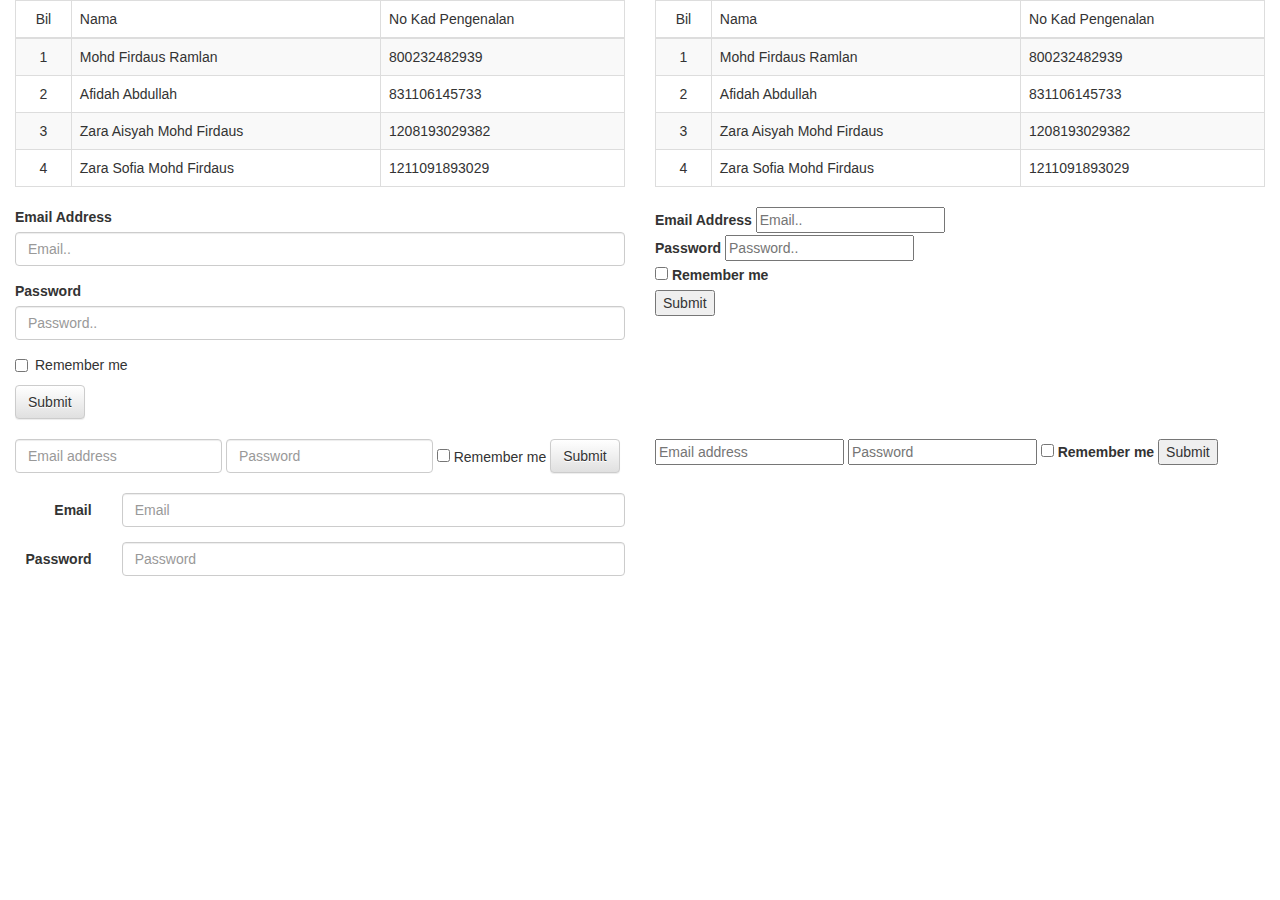
==== components.html @ ecf8b2ae "update" ====
<!DOCTYPE html>
<html lang="en">
<head>
    <meta name="viewport" content="width=device-width, initial-scale=1, maximum-scale=1, user-scalable=no">

    <title>Components</title>

    <link rel="stylesheet" href="resources/css/app.css" />

</head>
<body>

    <div class="container-fluid">

        <div class="row">

            <div class="col-md-6">

                <table class="table table-striped table-bordered">
                    <thead>
                    <tr>
                        <td class="text-center">Bil</td>
                        <td>Nama</td>
                        <td>No Kad Pengenalan</td>
                    </tr>
                    </thead>
                    <tbody>
                    <tr>
                        <td class="text-center">1</td>
                        <td>Mohd Firdaus Ramlan</td>
                        <td>800232482939</td>
                    </tr>
                    <tr>
                        <td class="text-center">2</td>
                        <td>Afidah Abdullah</td>
                        <td>831106145733</td>
                    </tr>
                    <tr>
                        <td class="text-center">3</td>
                        <td>Zara Aisyah Mohd Firdaus</td>
                        <td>1208193029382</td>
                    </tr>
                    <tr>
                        <td class="text-center">4</td>
                        <td>Zara Sofia Mohd Firdaus</td>
                        <td>1211091893029</td>
                    </tr>
                    </tbody>
                </table>

            </div>

            <div class="col-md-6">

                <div class="table-responsive">

                    <table class="table table-striped table-bordered">
                        <thead>
                        <tr>
                            <td class="text-center">Bil</td>
                            <td>Nama</td>
                            <td>No Kad Pengenalan</td>
                        </tr>
                        </thead>
                        <tbody>
                        <tr>
                            <td class="text-center">1</td>
                            <td>Mohd Firdaus Ramlan</td>
                            <td>800232482939</td>
                        </tr>
                        <tr>
                            <td class="text-center">2</td>
                            <td>Afidah Abdullah</td>
                            <td>831106145733</td>
                        </tr>
                        <tr>
                            <td class="text-center">3</td>
                            <td>Zara Aisyah Mohd Firdaus</td>
                            <td>1208193029382</td>
                        </tr>
                        <tr>
                            <td class="text-center">4</td>
                            <td>Zara Sofia Mohd Firdaus</td>
                            <td>1211091893029</td>
                        </tr>
                        </tbody>
                    </table>

                </div>


            </div>

        </div>

        <div class="row">

            <div class="col-md-6">

                <form>

                    <div class="form-group">
                        <label for="email">Email Address</label>
                        <input type="email" id="email" class="form-control" placeholder="Email.." />
                    </div>

                    <div class="form-group">
                        <label>Password</label>
                        <input type="password" class="form-control" placeholder="Password.." />
                    </div>

                    <div class="checkbox">
                        <label>
                            <input type="checkbox" /> Remember me
                        </label>
                    </div>

                    <button type="submit" class="btn btn-default">Submit</button>

                </form>

            </div>

            <div class="col-md-6">

                <form>

                    <label>Email Address</label>
                    <input type="email" id="email" placeholder="Email.." />

                    <br />

                    <label>Password</label>
                    <input type="password" placeholder="Password..">

                    <br />

                    <label>
                    <input type="checkbox"> Remember me</label>

                    <br />

                    <input type="button" value="Submit" />

                </form>

            </div>

        </div>

        <br />

        <div class="row">

            <div class="col-md-6">

                <form class="form-inline">

                    <div class="form-group">
                        <label class="sr-only">Email address</label>
                        <input type="email" class="form-control" placeholder="Email address" />
                    </div>

                    <div class="form-group">
                        <label class="sr-only">Password</label>
                        <input type="password" class="form-control" placeholder="Password" />
                    </div>

                    <div class="checkbox">
                        <label>
                            <input type="checkbox" /> Remember me
                        </label>
                    </div>

                    <button type="submit" class="btn btn-default">Submit</button>

                </form>

            </div>


            <div class="col-md-6">

                <form>

                    <input type="email" placeholder="Email address" />

                    <input type="password" placeholder="Password" />

                    <label>
                        <input type="checkbox"> Remember me
                    </label>

                    <input type="button" value="Submit" />

                </form>

            </div>

        </div>

        <br />

        <div class="row">

            <div class="col-md-6">

                <form class="form-horizontal">

                    <div class="form-group">
                        <label class="col-sm-2 control-label">Email</label>
                        <div class="col-sm-10">
                            <input type="email" class="form-control" placeholder="Email" />
                        </div>
                    </div>

                    <div class="form-group">
                        <label class="col-sm-2 control-label">Password</label>
                        <div class="col-sm-10">
                            <input type="password" class="form-control" placeholder="Password" />
                        </div>
                    </div>

                </form>

            </div>

        </div>

    </div>

    <script src="bower_components/jquery/dist/jquery.min.js" type="application/javascript"></script>
    <script src="bower_components/bootstrap/dist/js/bootstrap.js"></script>

</body>
</html>
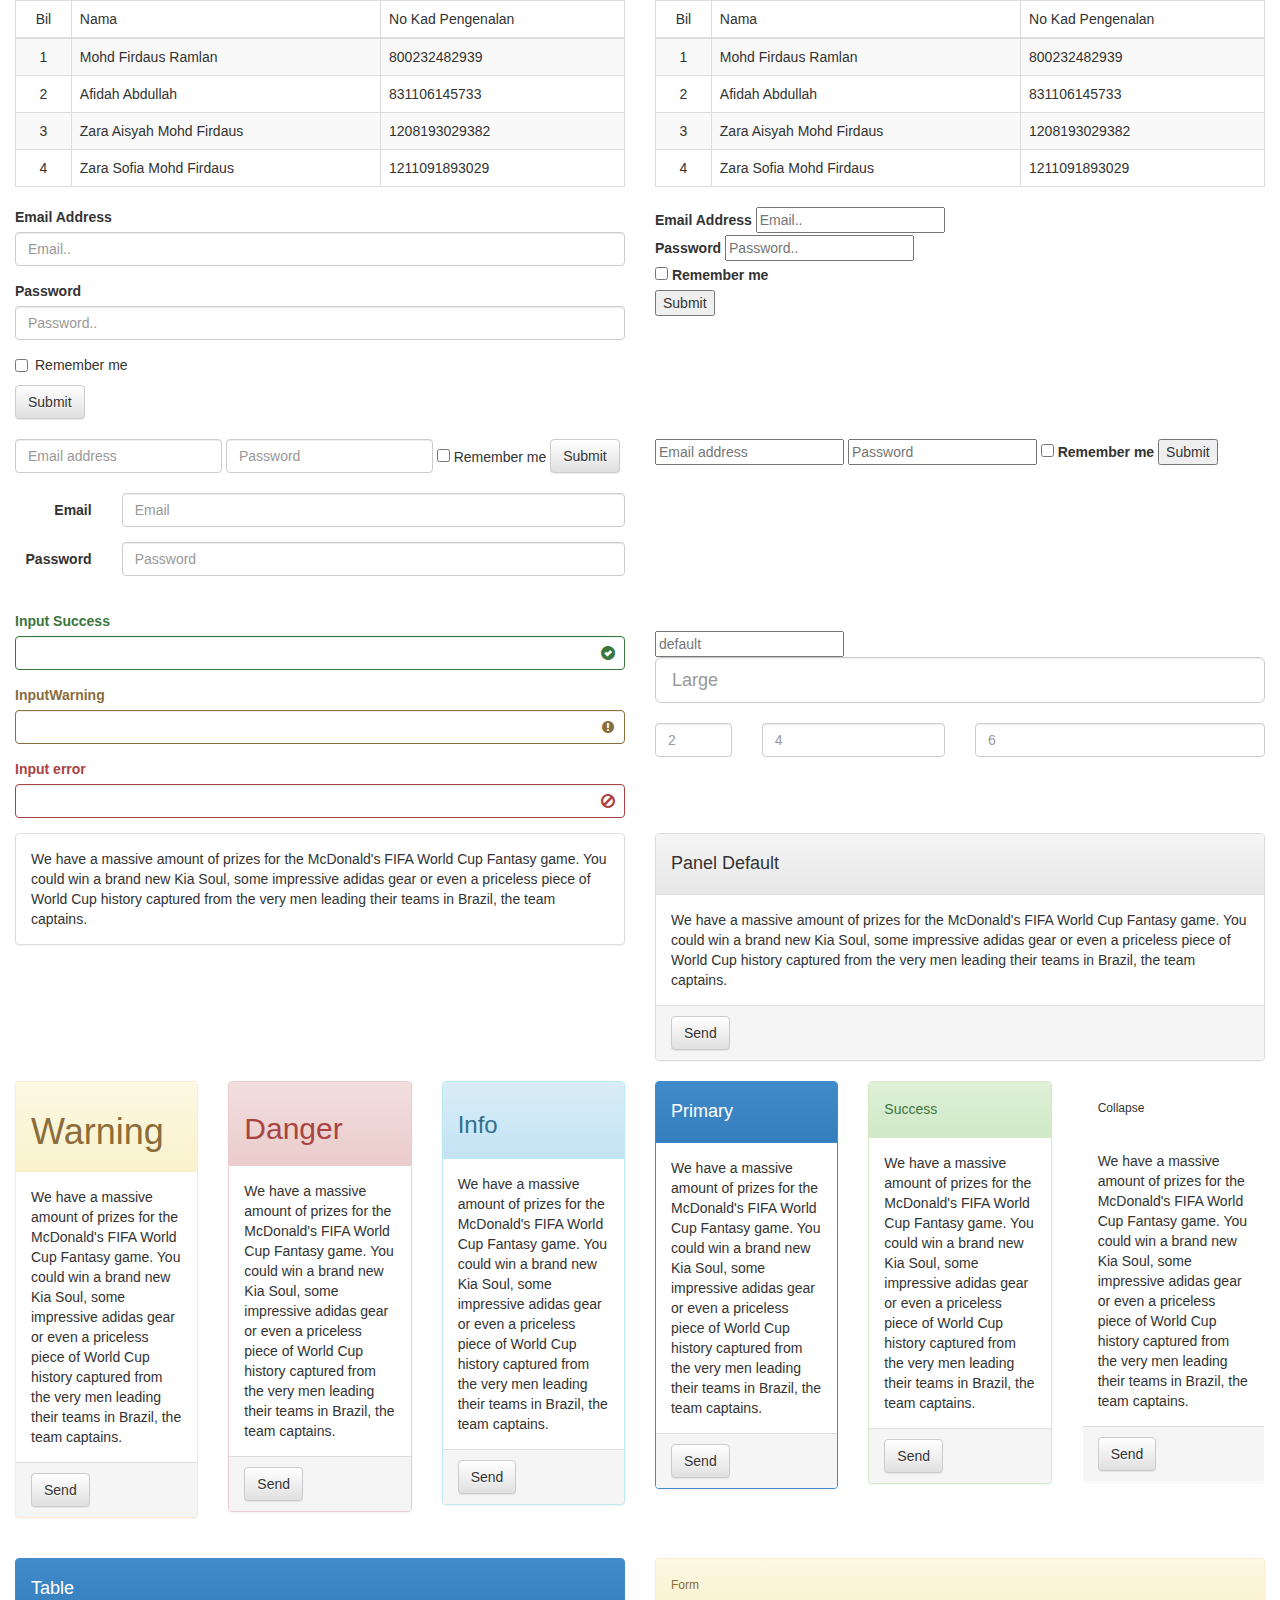
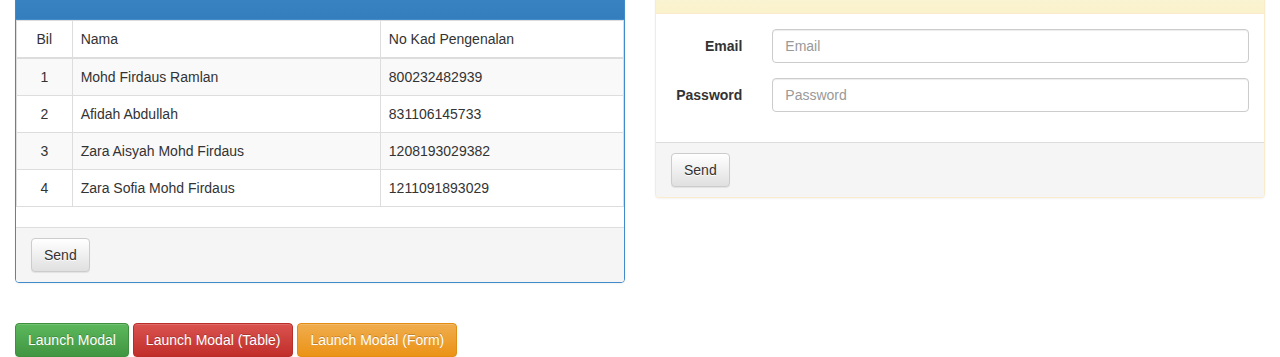
==== commit 49ea5434: "update" ====
--- a/components.html
+++ b/components.html
@@ -227,6 +227,346 @@
 
         </div>
 
+
+        <br />
+        <div class="row">
+            <div class="col-md-6">
+                <div class="form-group has-success has-feedback">
+                    <label class="control-label">Input Success</label>
+                    <input type="text" class="form-control" />
+                    <span class="glyphicon glyphicon-ok-sign form-control-feedback"></span>
+                </div>
+
+                <div class="form-group has-warning has-feedback">
+                    <label class="control-label">InputWarning</label>
+                    <input type="text" class="form-control" />
+                    <span class="fa fa-exclamation-circle form-control-feedback"></span>
+                </div>
+
+                <div class="form-group has-error has-feedback">
+                    <label class="control-label">Input error</label>
+                    <input type="text" class="form-control" />
+                    <span class="glyphicon glyphicon-ban-circle form-control-feedback"></span>
+                </div>
+            </div>
+            <br />
+            <div class="col-md-6">
+                <input class="text" placeholder="default" />
+                <input class="form-control input-lg" placeholder="Large" />
+
+                <br />
+                <div class="row">
+                    <div class="col-xs-2">
+                        <input class="form-control" placeholder="2"/>
+                    </div>
+                    <div class="col-xs-4">
+                        <input class="form-control" placeholder="4"/>
+                    </div>
+                    <div class="col-xs-6">
+                        <input class="form-control" placeholder="6"/>
+                    </div>
+
+
+                </div>
+            </div>
+
+
+        </div>
+
+        <div class="row">
+            <div class="col-sm-6">
+                <div class="panel panel-default">
+                    <div class="panel-body">
+                        We have a massive amount of prizes for the McDonald's FIFA World Cup Fantasy game. You could win a brand new Kia Soul, some impressive adidas gear or even a priceless piece of World Cup history captured from the very men leading their teams in Brazil, the team captains.
+                    </div>
+                </div>
+            </div>
+
+            <div class="col-sm-6">
+                <div class="panel panel-default">
+                    <div class="panel-heading">
+                        <h4>Panel Default</h4>
+                    </div>
+                    <div class="panel-body">
+                        We have a massive amount of prizes for the McDonald's FIFA World Cup Fantasy game. You could win a brand new Kia Soul, some impressive adidas gear or even a priceless piece of World Cup history captured from the very men leading their teams in Brazil, the team captains.
+                    </div>
+                    <div class="panel-footer">
+                        <button class="btn btn-default">Send</button>
+                    </div>
+
+                </div>
+            </div>
+        </div>
+
+        <div class="row">
+            <div class="col-md-2">
+                <div class="panel panel-warning">
+                    <div class="panel-heading">
+                        <h1>Warning</h1>
+                    </div>
+                    <div class="panel-body">
+                        We have a massive amount of prizes for the McDonald's FIFA World Cup Fantasy game. You could win a brand new Kia Soul, some impressive adidas gear or even a priceless piece of World Cup history captured from the very men leading their teams in Brazil, the team captains.
+                    </div>
+                    <div class="panel-footer">
+                        <button class="btn btn-default">Send</button>
+                    </div>
+                </div>
+            </div>
+            <div class="col-md-2">
+                <div class="panel panel-danger">
+                    <div class="panel-heading">
+                        <h2>Danger</h2>
+                    </div>
+                    <div class="panel-body">
+                        We have a massive amount of prizes for the McDonald's FIFA World Cup Fantasy game. You could win a brand new Kia Soul, some impressive adidas gear or even a priceless piece of World Cup history captured from the very men leading their teams in Brazil, the team captains.
+                    </div>
+                    <div class="panel-footer">
+                        <button class="btn btn-default">Send</button>
+                    </div>
+                </div>
+            </div>
+            <div class="col-md-2">
+                <div class="panel panel-info">
+                    <div class="panel-heading">
+                        <h3>Info</h3>
+                    </div>
+                    <div class="panel-body">
+                        We have a massive amount of prizes for the McDonald's FIFA World Cup Fantasy game. You could win a brand new Kia Soul, some impressive adidas gear or even a priceless piece of World Cup history captured from the very men leading their teams in Brazil, the team captains.
+                    </div>
+                    <div class="panel-footer">
+                        <button class="btn btn-default">Send</button>
+                    </div>
+                </div>
+            </div>
+            <div class="col-md-2">
+                <div class="panel panel-primary">
+                    <div class="panel-heading">
+                        <h4>Primary</h4>
+                    </div>
+                    <div class="panel-body">
+                        We have a massive amount of prizes for the McDonald's FIFA World Cup Fantasy game. You could win a brand new Kia Soul, some impressive adidas gear or even a priceless piece of World Cup history captured from the very men leading their teams in Brazil, the team captains.
+                    </div>
+                    <div class="panel-footer">
+                        <button class="btn btn-default">Send</button>
+                    </div>
+                </div>
+            </div>
+            <div class="col-md-2">
+                <div class="panel panel-success">
+                    <div class="panel-heading">
+                        <h5>Success</h5>
+                    </div>
+                    <div class="panel-body">
+                        We have a massive amount of prizes for the McDonald's FIFA World Cup Fantasy game. You could win a brand new Kia Soul, some impressive adidas gear or even a priceless piece of World Cup history captured from the very men leading their teams in Brazil, the team captains.
+                    </div>
+                    <div class="panel-footer">
+                        <button class="btn btn-default">Send</button>
+                    </div>
+                </div>
+            </div>
+            <div class="col-md-2">
+                <div class="panel panel-collapse">
+                    <div class="panel-heading">
+                        <h6>Collapse</h6>
+                    </div>
+                    <div class="panel-body">
+                        We have a massive amount of prizes for the McDonald's FIFA World Cup Fantasy game. You could win a brand new Kia Soul, some impressive adidas gear or even a priceless piece of World Cup history captured from the very men leading their teams in Brazil, the team captains.
+                    </div>
+                    <div class="panel-footer">
+                        <button class="btn btn-default">Send</button>
+                    </div>
+                </div>
+            </div>
+        </div>
+        <br />
+
+        <div class="row">
+            <div class="col-md-6">
+                <div class="panel panel-primary">
+                    <div class="panel-heading">
+                        <h4>Table</h4>
+                    </div>
+                    <div>
+                        <table class="table table-striped table-bordered">
+                            <thead>
+                            <tr>
+                                <td class="text-center">Bil</td>
+                                <td>Nama</td>
+                                <td>No Kad Pengenalan</td>
+                            </tr>
+                            </thead>
+                            <tbody>
+                            <tr>
+                                <td class="text-center">1</td>
+                                <td>Mohd Firdaus Ramlan</td>
+                                <td>800232482939</td>
+                            </tr>
+                            <tr>
+                                <td class="text-center">2</td>
+                                <td>Afidah Abdullah</td>
+                                <td>831106145733</td>
+                            </tr>
+                            <tr>
+                                <td class="text-center">3</td>
+                                <td>Zara Aisyah Mohd Firdaus</td>
+                                <td>1208193029382</td>
+                            </tr>
+                            <tr>
+                                <td class="text-center">4</td>
+                                <td>Zara Sofia Mohd Firdaus</td>
+                                <td>1211091893029</td>
+                            </tr>
+                            </tbody>
+                        </table>
+                    </div>
+                    <div class="panel-footer">
+                        <button class="btn btn-default">Send</button>
+                    </div>
+                </div>
+            </div>
+
+            <div class="col-md-6">
+                <div class="panel panel-warning">
+                    <div class="panel-heading">
+                        <h6>Form</h6>
+                    </div>
+                    <div class="panel-body">
+                        <form class="form-horizontal">
+
+                            <div class="form-group">
+                                <label class="col-sm-2 control-label">Email</label>
+                                <div class="col-sm-10">
+                                    <input type="email" class="form-control" placeholder="Email" />
+                                </div>
+                            </div>
+
+                            <div class="form-group">
+                                <label class="col-sm-2 control-label">Password</label>
+                                <div class="col-sm-10">
+                                    <input type="password" class="form-control" placeholder="Password" />
+                                </div>
+                            </div>
+
+                        </form>
+                    </div>
+
+                    <div class="panel-footer">
+                        <button class="btn btn-default">Send</button>
+                    </div>
+                </div>
+            </div>
+        </div>
+
+        <br />
+
+        <div class="row">
+
+            <div class="col-md-6">
+
+                <button class="btn btn-success" data-toggle="modal" data-target="#myModal">Launch Modal</button>
+                <button class="btn btn-danger" data-toggle="modal" data-target="#myModalTable">Launch Modal (Table)</button>
+                <button class="btn btn-warning" data-toggle="modal" data-target="#myModalForm">Launch Modal (Form)</button>
+
+                <div class="modal fade" id="myModal" tabindex="-1">
+                    <div class="modal-dialog">
+                        <div class="modal-content">
+                            <div class="modal-header">
+                                <button type="button" class="close" data-dismiss="modal">&times;</button>
+                                <h4 class="modal-title">My Modal</h4>
+                            </div>
+                            <div class="modal-body">...</div>
+                            <div class="modal-footer">
+                                <button class="btn btn-default" data-dismiss="modal">Close</button>
+                                <button class="btn btn-primary">Save changes</button>
+                            </div>
+                        </div>
+                    </div>
+                </div>
+
+                <div class="modal fade" id="myModalTable" tabindex="-1">
+                    <div class="modal-dialog">
+                        <div class="modal-content">
+                            <div class="modal-header">
+                                <button type="button" class="close" data-dismiss="modal">&times;</button>
+                                <h4 class="modal-title">My Modal</h4>
+                            </div>
+                            <table class="table">
+                                <thead>
+                                <tr>
+                                    <td class="text-center">Bil</td>
+                                    <td>Nama</td>
+                                    <td>No Kad Pengenalan</td>
+                                </tr>
+                                </thead>
+                                <tbody>
+                                <tr>
+                                    <td class="text-center">1</td>
+                                    <td>Mohd Firdaus Ramlan</td>
+                                    <td>800232482939</td>
+                                </tr>
+                                <tr>
+                                    <td class="text-center">2</td>
+                                    <td>Afidah Abdullah</td>
+                                    <td>831106145733</td>
+                                </tr>
+                                <tr>
+                                    <td class="text-center">3</td>
+                                    <td>Zara Aisyah Mohd Firdaus</td>
+                                    <td>1208193029382</td>
+                                </tr>
+                                <tr>
+                                    <td class="text-center">4</td>
+                                    <td>Zara Sofia Mohd Firdaus</td>
+                                    <td>1211091893029</td>
+                                </tr>
+                                </tbody>
+                            </table>
+                            <div class="modal-footer">
+                                <button class="btn btn-default" data-dismiss="modal">Close</button>
+                                <button class="btn btn-primary">Save changes</button>
+                            </div>
+                        </div>
+                    </div>
+                </div>
+
+                <div class="modal fade" id="myModalForm" tabindex="-1">
+                    <div class="modal-dialog">
+                        <div class="modal-content">
+                            <div class="modal-header">
+                                <button type="button" class="close" data-dismiss="modal">&times;</button>
+                                <h4 class="modal-title">My Modal</h4>
+                            </div>
+                            <div class="modal-body">
+                                <form class="form-horizontal">
+
+                                    <div class="form-group">
+                                        <label class="col-sm-2 control-label">Email</label>
+                                        <div class="col-sm-10">
+                                            <input type="email" class="form-control" placeholder="Email" />
+                                        </div>
+                                    </div>
+
+                                    <div class="form-group">
+                                        <label class="col-sm-2 control-label">Password</label>
+                                        <div class="col-sm-10">
+                                            <input type="password" class="form-control" placeholder="Password" />
+                                        </div>
+                                    </div>
+
+                                </form>
+                            </div>
+                            <div class="modal-footer">
+                                <button class="btn btn-default" data-dismiss="modal">Close</button>
+                                <button class="btn btn-primary">Save changes</button>
+                            </div>
+                        </div>
+                    </div>
+                </div>
+
+            </div>
+
+        </div>
+
     </div>
 
     <script src="bower_components/jquery/dist/jquery.min.js" type="application/javascript"></script>
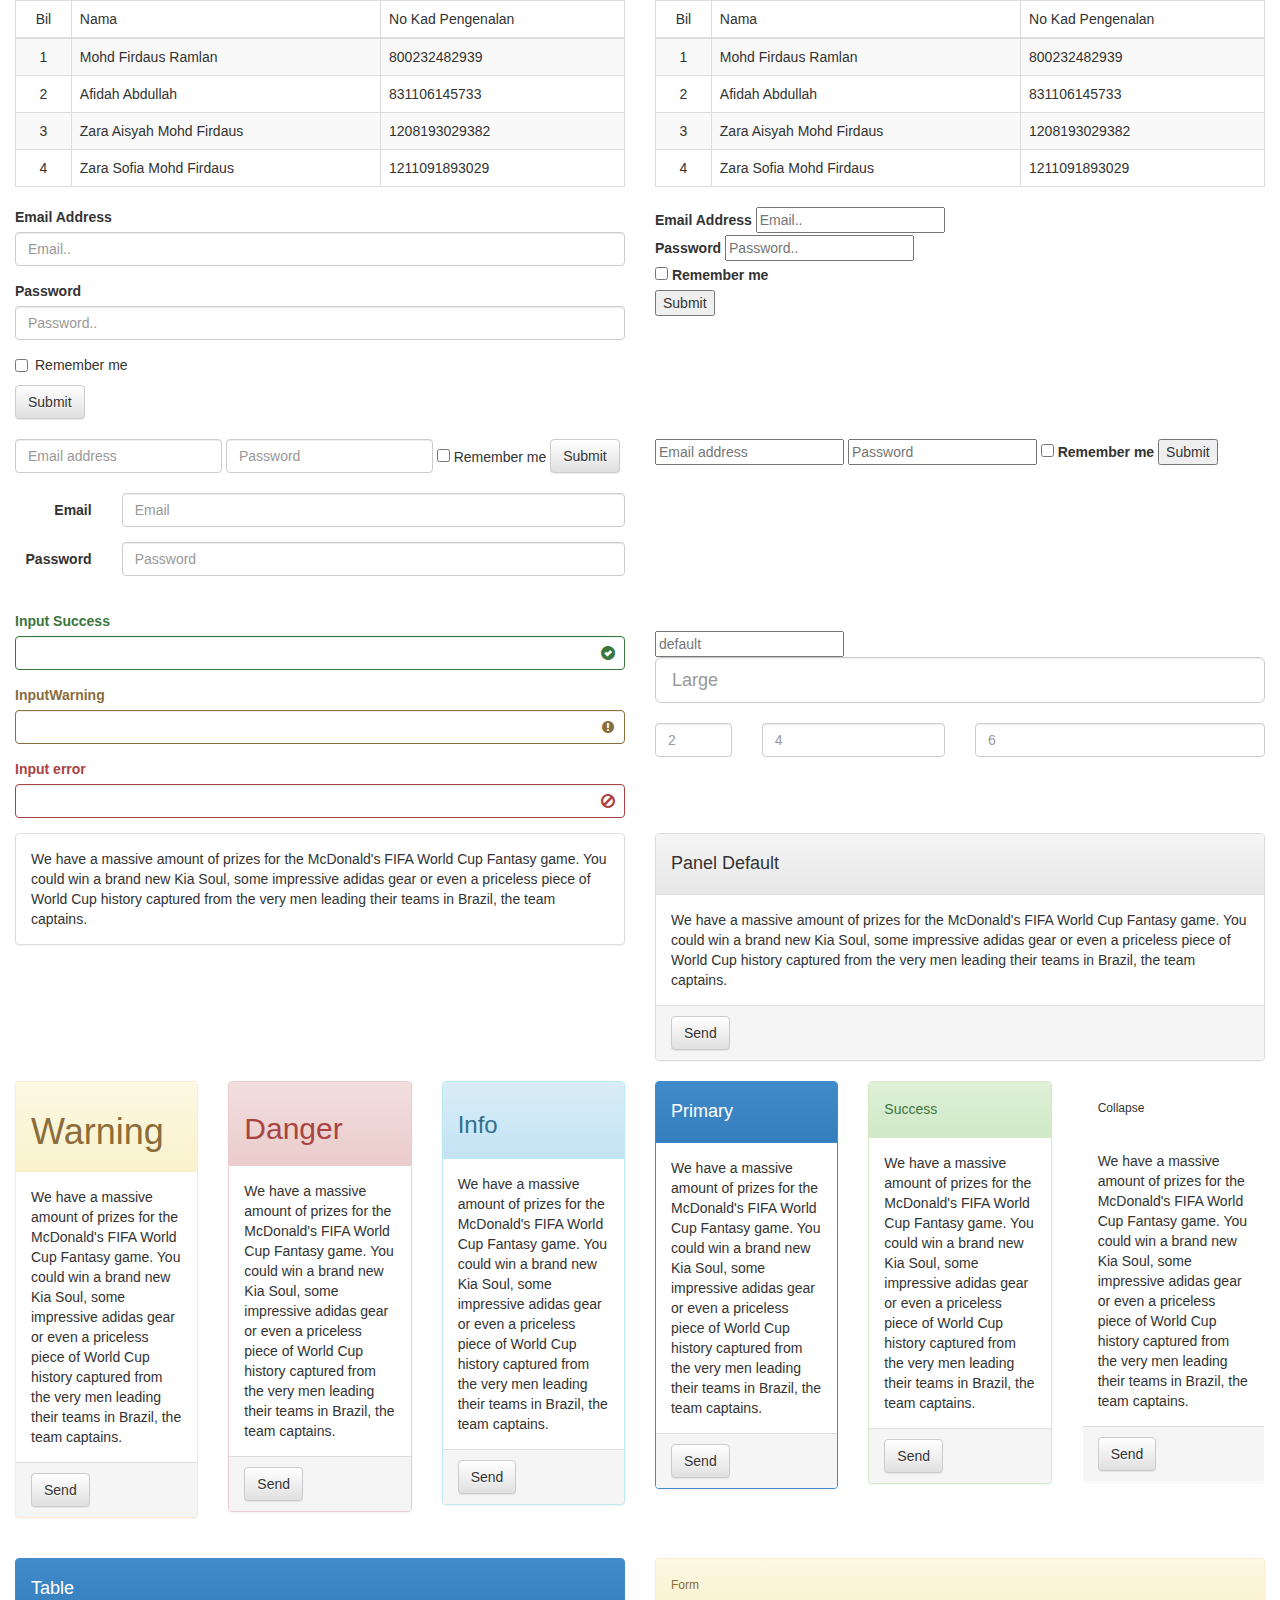
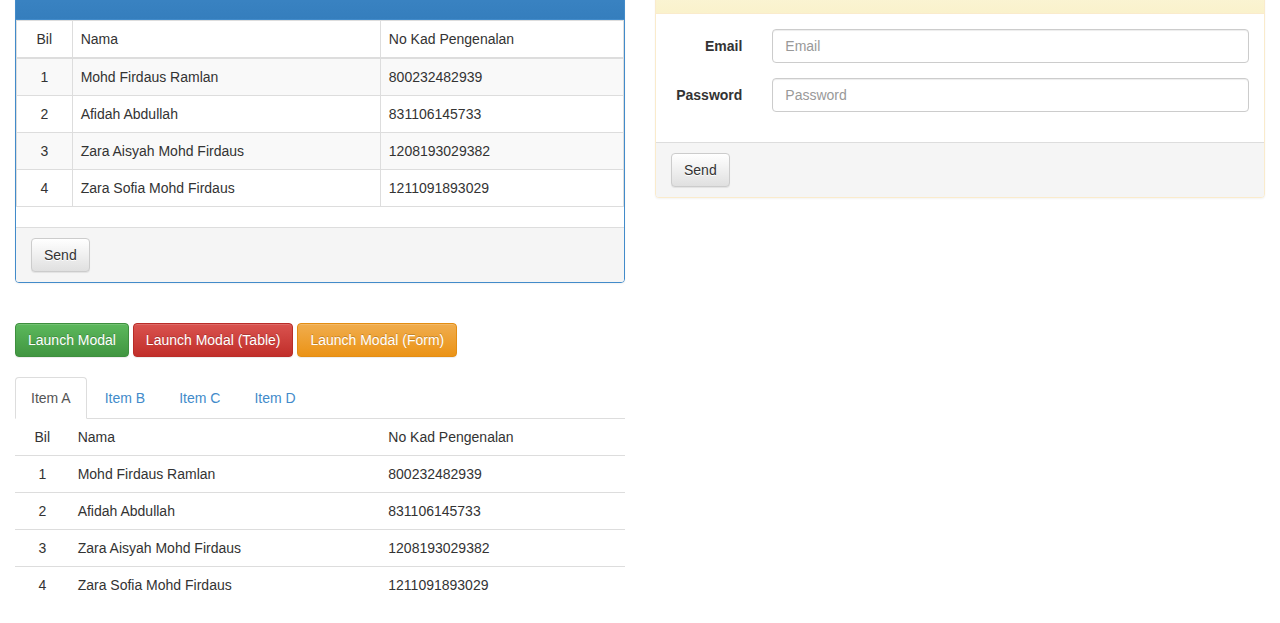
==== commit 9e19f69f: "update" ====
--- a/components.html
+++ b/components.html
@@ -567,6 +567,85 @@
 
         </div>
 
+        <br />
+
+        <div class="row">
+
+            <div class="col-md-6">
+
+                <ul class="nav nav-tabs">
+                    <li class="active"><a href="#a" data-toggle="tab">Item A</a></li>
+                    <li><a href="#b" data-toggle="tab">Item B</a> </li>
+                    <li><a href="#c" data-toggle="tab">Item C</a> </li>
+                    <li><a href="#d" data-toggle="tab">Item D</a> </li>
+                </ul>
+
+                <div class="tab-content">
+                    <div class="tab-pane active" id="a">
+                        <table class="table">
+                            <thead>
+                            <tr>
+                                <td class="text-center">Bil</td>
+                                <td>Nama</td>
+                                <td>No Kad Pengenalan</td>
+                            </tr>
+                            </thead>
+                            <tbody>
+                            <tr>
+                                <td class="text-center">1</td>
+                                <td>Mohd Firdaus Ramlan</td>
+                                <td>800232482939</td>
+                            </tr>
+                            <tr>
+                                <td class="text-center">2</td>
+                                <td>Afidah Abdullah</td>
+                                <td>831106145733</td>
+                            </tr>
+                            <tr>
+                                <td class="text-center">3</td>
+                                <td>Zara Aisyah Mohd Firdaus</td>
+                                <td>1208193029382</td>
+                            </tr>
+                            <tr>
+                                <td class="text-center">4</td>
+                                <td>Zara Sofia Mohd Firdaus</td>
+                                <td>1211091893029</td>
+                            </tr>
+                            </tbody>
+                        </table>
+                    </div>
+                    <div class="tab-pane" id="b">
+                        <form class="form-horizontal">
+
+                            <div class="form-group">
+                                <label class="col-sm-2 control-label">Email</label>
+                                <div class="col-sm-10">
+                                    <input type="email" class="form-control" placeholder="Email" />
+                                </div>
+                            </div>
+
+                            <div class="form-group">
+                                <label class="col-sm-2 control-label">Password</label>
+                                <div class="col-sm-10">
+                                    <input type="password" class="form-control" placeholder="Password" />
+                                </div>
+                            </div>
+
+                        </form>
+                    </div>
+                    <div class="tab-pane" id="c">Pane C</div>
+                    <div class="tab-pane" id="d">Pane D</div>
+                </div>
+
+            </div>
+
+            <div class="col-md-6">
+
+
+            </div>
+
+        </div>
+
     </div>
 
     <script src="bower_components/jquery/dist/jquery.min.js" type="application/javascript"></script>
